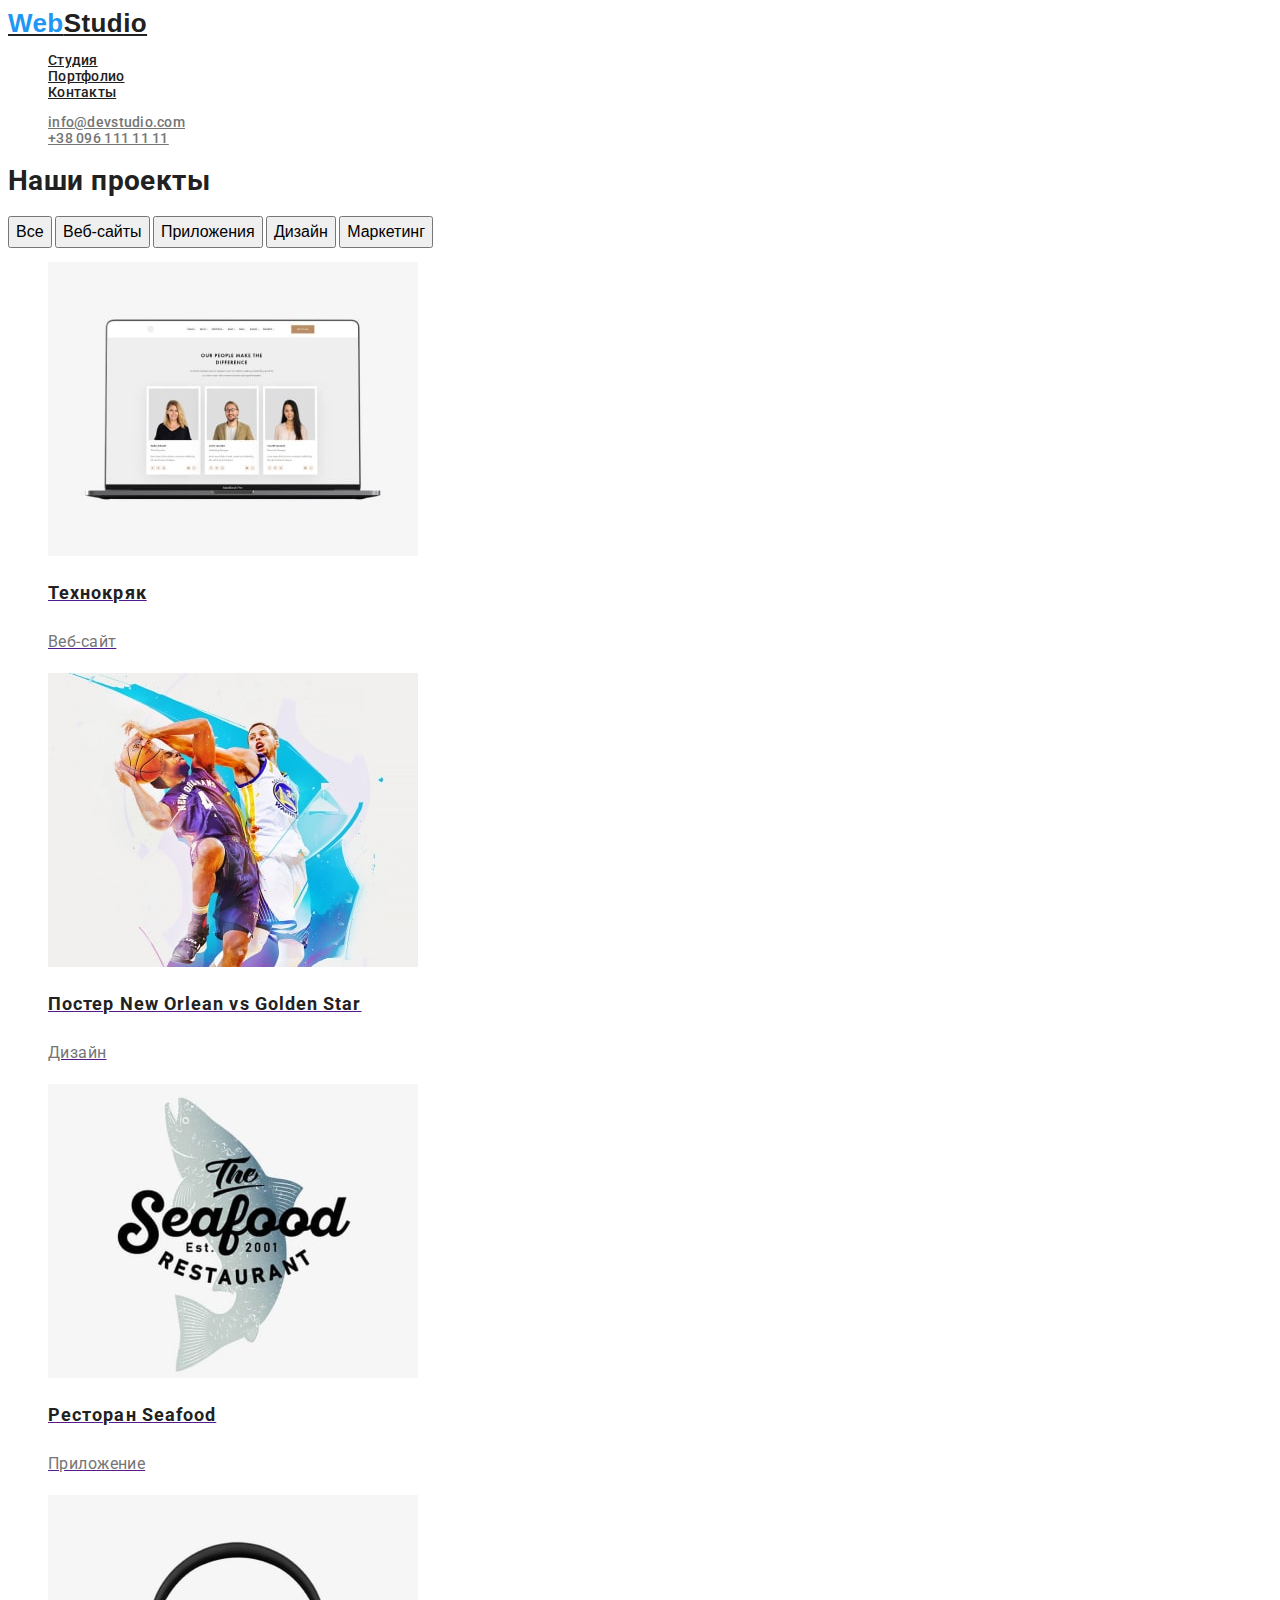
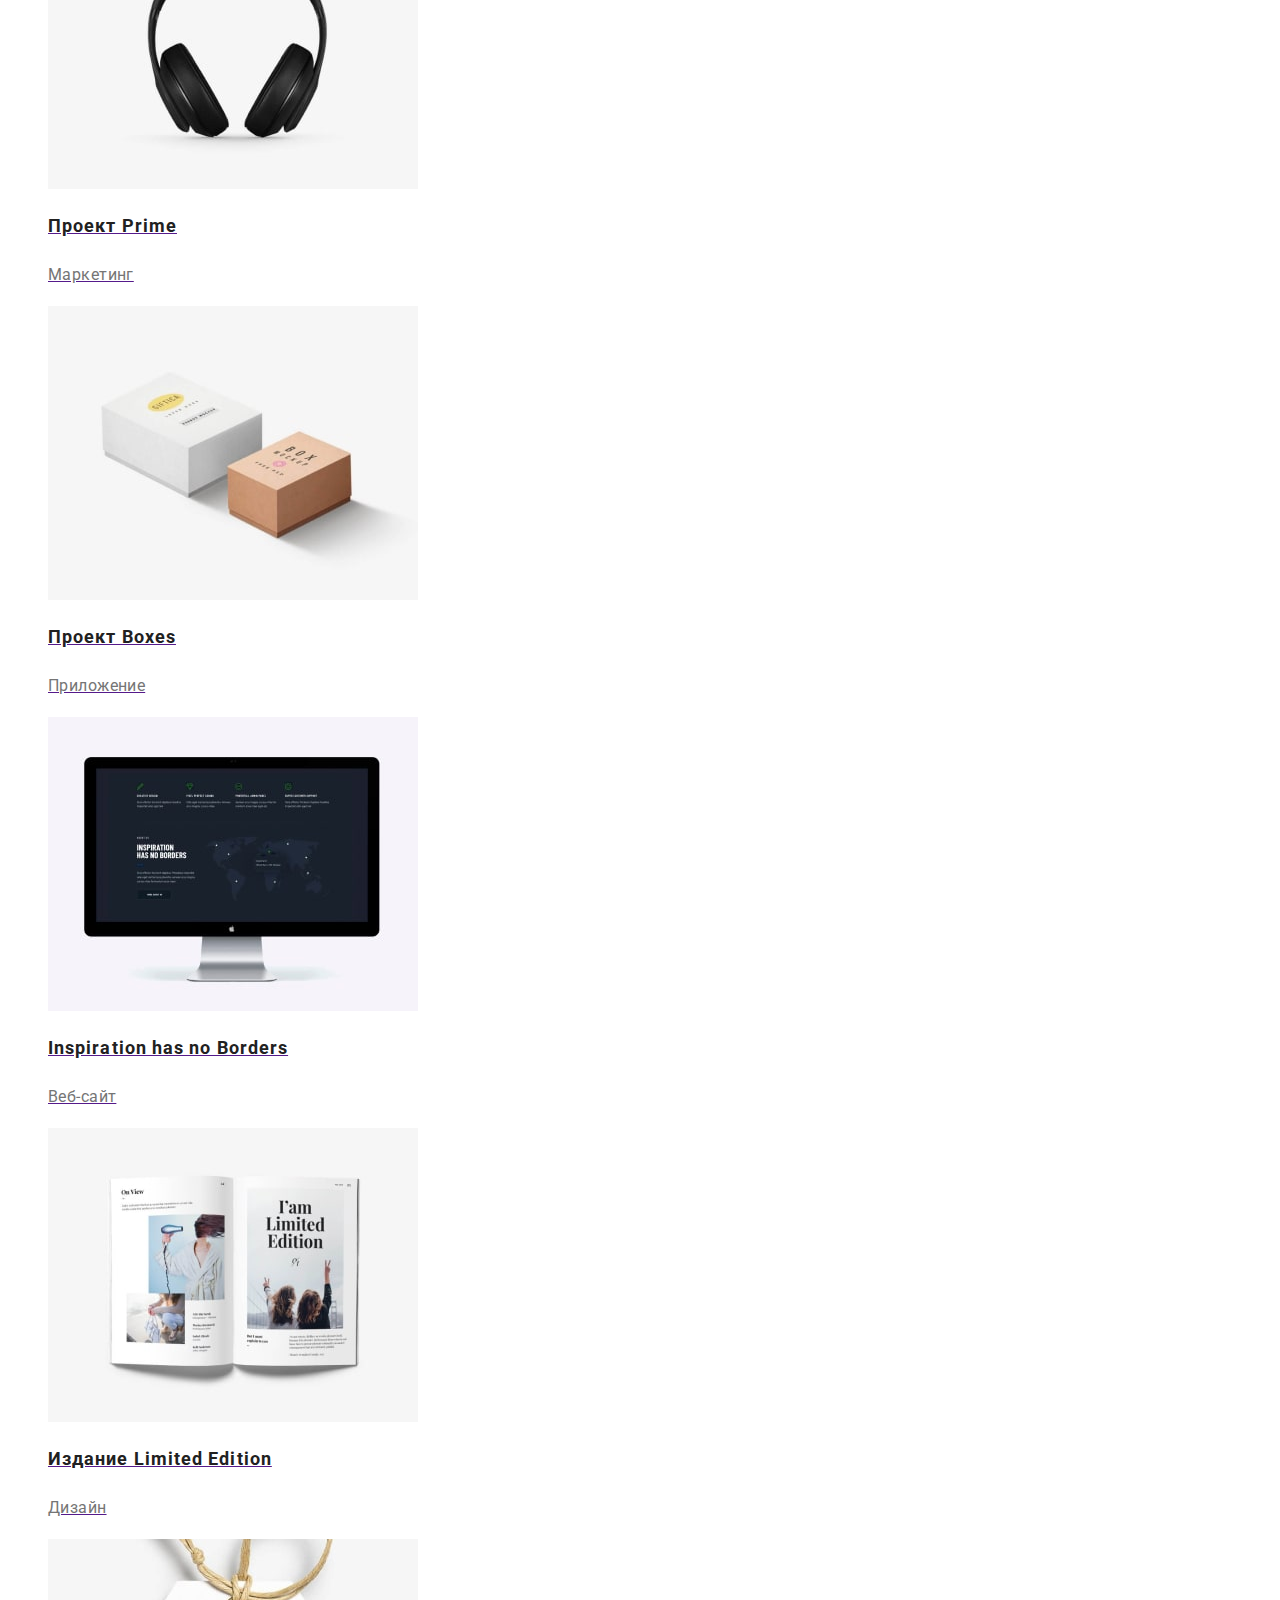
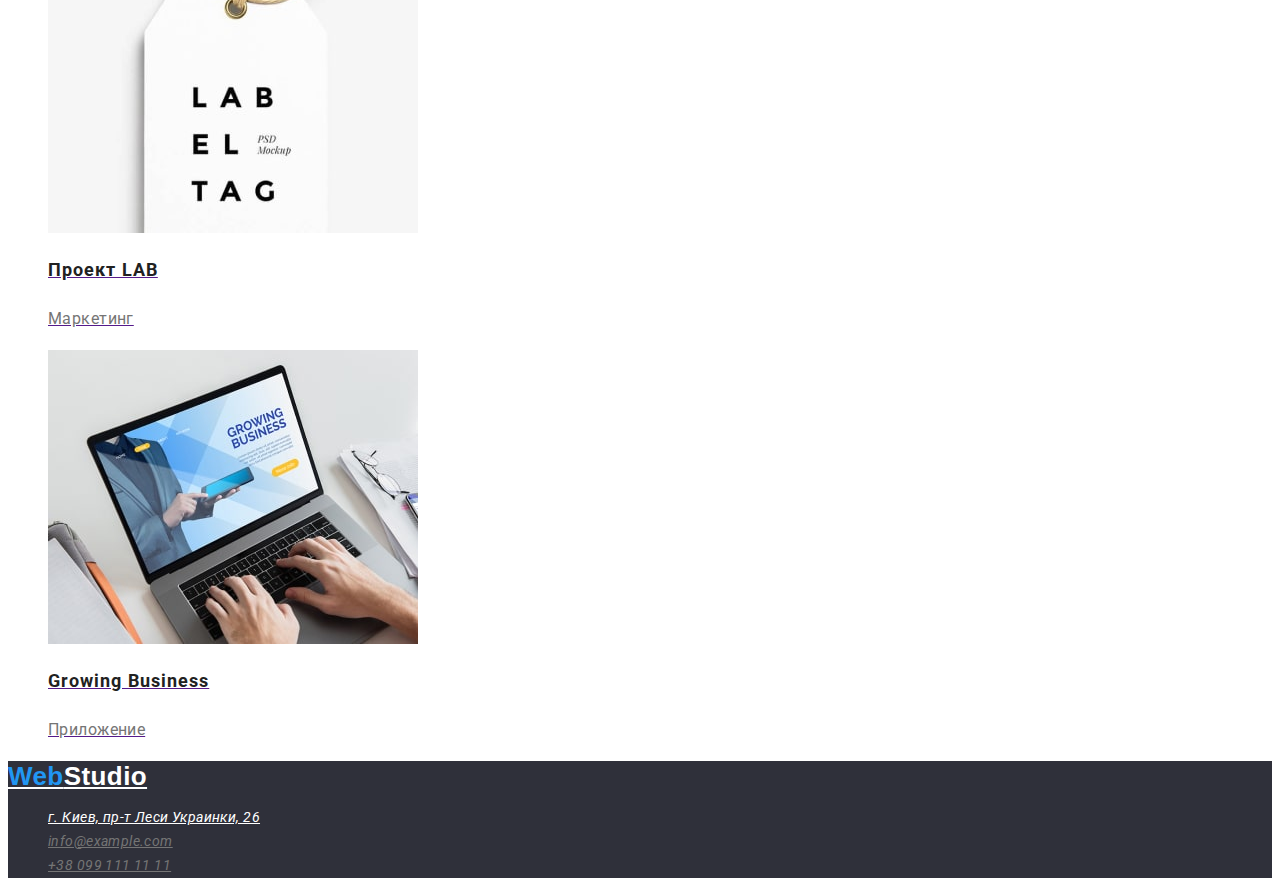
==== portfolio.html @ 0c62efba "Зроблено дз2" ====
<!DOCTYPE html>
<html lang="ru">
<head>
	<meta charset="UTF-8">
	<meta http-equiv="X-UA-Compatible" content="IE=edge">
	<meta name="viewport" content="width=device-width, initial-scale=1.0">
	<title>WebStudio</title>
	<link href="https://fonts.googleapis.com/css2?family=Raleway:wght@700&family=Roboto:wght@400;500;700;900&display=swap" rel="stylesheet">
	<link rel="stylesheet" href="./css/style.css">
</head>
<body>

	<!-- Header сайта -->

	<header>
		<nav class="nav">
		<a href="./index.html" class="logo"><span class="logo-title">Web</span>Studio</a>
			<ul class="list-style">
			<li><a href="./studio.html"  class="link">Студия</a></li>
			<li><a href="./portfolio.html"  class="link">Портфолио</a></li>
			<li><a href=""  class="link">Контакты</a></li>
		</ul>
	</nav>
	<ul class="info list-style">
		<li><a href="mailto:info@devstudio.com" class="info-link">info@devstudio.com</a></li>
		<li><a href="tel:+380961111111" class="info-link">+38 096 111 11 11</a></li>
	</ul>
	</header>
	<!-- Main сайта -->

<main>
	<section class="section">
		<h1>Наши проекты</h1>
		<div>
			<button type="button" class="button-portfolio">Все</button>
	  		<button type="button" class="button-portfolio">Веб-сайты</button>
	  		<button type="button" class="button-portfolio">Приложения</button>
	  		<button type="button" class="button-portfolio">Дизайн</button>
	  		<button type="button" class="button-portfolio">Маркетинг</button>
		</div>
	  
	  <ul class="list-style">
		  <li>
			  <a href="">
				  <img src="./images/portfolio-1.jpg" alt="Технокряк" width="370" height="294">
				  <h2 class="project-title">Технокряк</h2>
				  <p class="project-description">Веб-сайт</p>
			  </a>
		  </li>
		  <li>
			<a href="">
				<img src="./images/portfolio-2.jpg" alt="Постер New Orlean vs Golden Star" width="370" height="294">
				<h2 class="project-title">Постер New Orlean vs Golden Star</h2>
				<p class="project-description">Дизайн</p>
			</a>
		</li>
		 <li>
			<a href="">
				<img src="./images/portfolio-3.jpg" alt="Иконка ресторана Seafood" width="370" height="294">
				<h2 class="project-title">Ресторан Seafood</h2>
				<p class="project-description">Приложение</p>
			</a>
		</li>
		<li>
			<a href="">
				<img src="./images/portfolio-4.jpg" alt="Проект Prime" width="370" height="294">
				<h2 class="project-title">Проект Prime</h2>
				<p class="project-description">Маркетинг</p>
			</a>
		</li>
		<li>
			<a href="">
				<img src="./images/portfolio-5.jpg" alt="Проект Boxes" width="370" height="294">
				<h2 class="project-title">Проект Boxes</h2>
				<p class="project-description">Приложение</p>
			</a>
		</li>
		<li>
			<a href="">
				<img src="./images/portfolio-6.jpg" alt="Веб-сайт Inspiration has no Borders" width="370" height="294">
				<h2 class="project-title" lang="en">Inspiration has no Borders</h2>
				<p class="project-description">Веб-сайт</p>
			</a>
		</li>
		<li>
			<a href="">
				<img src="./images/portfolio-7.jpg" alt="Дизайн издания Limited Edition" width="370" height="294">
				<h2 class="project-title">Издание Limited Edition</h2>
				<p class="project-description">Дизайн</p>
			</a>
		</li>
		<li>
			<a href="">
				<img src="./images/portfolio-8.jpg" alt="Проект LAB" width="370" height="294">
				<h2 class="project-title" >Проект LAB</h2>
				<p class="project-description">Маркетинг</p>
			</a>
		</li>
		<li>
			<a href="">
				<img src="./images/portfolio-9.jpg" alt="Приложение Growing Business" width="370" height="294">
				<h2 class="project-title" lang="en">Growing Business</h2>
				<p class="project-description">Приложение</p>
			</a>
		</li>
	  </ul>
	</section>

</main>

	<!-- Footer сайта -->

	<footer class="footer">

		<a href="./index.html" class="logo"><span class="logo-title">Web</span>Studio</a>
	<address>
		<ul class="list-style">
			<li><a href="https://goo.gl/maps/6TennLFHAqJzWJgR6" class="footer-address info-link" target="_blank" rel="noopener noreferrer nofollow">г. Киев, пр-т Леси Украинки, 26</a></li>
			<li><a href="mailto:info@example.com" class="info-link">info@example.com</a></li>
			<li><a href="tel:+380991111111" class="info-link">+38 099 111 11 11</a></li>
		</ul>
	</address>

	</footer>

</body>
</html>
---- css/style.css ----
:root {
--primary-text-color: #212121;
--secondary-text-color: #757575;
--title-text-color: #FFFFFF;
--accent-color: #2196F3 ;
--footer-color: #2F303A;
}

body {
	color: var(--primary-text-color);
	background-color:var(--title-text-color);

	font-family: Roboto, sans-serif;
	letter-spacing: 0.03em;
	font-size: 14px;
	line-height: 1.14;
}

.list-style {
	list-style: none;
}

.nav .link {
	color: var(--primary-text-color);
	font-weight: 500;
	letter-spacing: 0.02em;
}

.nav .link:hover,
.nav .link:focus
 {
	color: var(--accent-color);
}

.logo {
	color: var(--primary-text-color);
	font-family: Ralewai, sans-serif;
	font-weight: 700;
	font-size: 26px;
	line-height: 1.19;
}

.logo-title {
	color: var(--accent-color);
}

.info-link{
	color: var(--secondary-text-color);
	font-weight: 500;
	letter-spacing: 0.02em;
}

.info-link:hover,
.info-link:focus {
	color: var(--accent-color);
}

.title {
	color: var(--title-text-color);
	font-weight: 900;
	font-size: 44px;
	line-height: 1.36;
	letter-spacing: 0.06em;
	text-transform: uppercase
}

 .button {
	background-color: var(--accent-color);
	color: var(--title-text-color);

	font-weight: 700;
	font-size: 16px;
	line-height: 1.88;
	letter-spacing: 0.06em;
	cursor: pointer;
 }

 .title-description {
	font-weight: 700;
	text-transform: uppercase;
 }

 .description {
 	color: var(--secondary-text-color);
 	font-weight: 400;
	line-height: 1.71;
 }

 .section-title {
	font-weight: 700;
	font-size: 36px;
	line-height: 1.17;
 }

 .title-foto {
	font-weight: 500;
	font-size: 16px;
	line-height: 1.19;
 }

 .foto-description{
	color: var(--secondary-text-color);
	font-style: normal;
	font-weight: 400;
	font-size: 16px;
	line-height: 1.19;
 }

.footer{
	background-color: var(--footer-color);
}

 .footer-address{
	color: var(--title-text-color);

	font-weight: 400;
	line-height: 1.71;
 }

 .footer .info-link {
	font-weight: 400;
	font-size: 14px;
	line-height: 1.71;
	letter-spacing: 0.03em;
	
 }

.footer .logo {
	color: var(--title-text-color);
 }

 .button-portfolio {
	font-weight: 500;
	font-size: 16px;
	line-height: 1.63;
 }

 .button-portfolio:hover,
 .button-portfolio:focus {
	background-color: var(--accent-color);
	color: var(--title-text-color);
	cursor: pointer;
 }

 .project-title {
	color: var(--primary-text-color);
	font-weight: 700;
	font-size: 18px;
	line-height: 2;
	letter-spacing: 0.06em;
 }

 .project-description {
	color: var(--secondary-text-color);
	font-weight: 400;
	font-size: 16px;
	line-height: 1.88;
 }
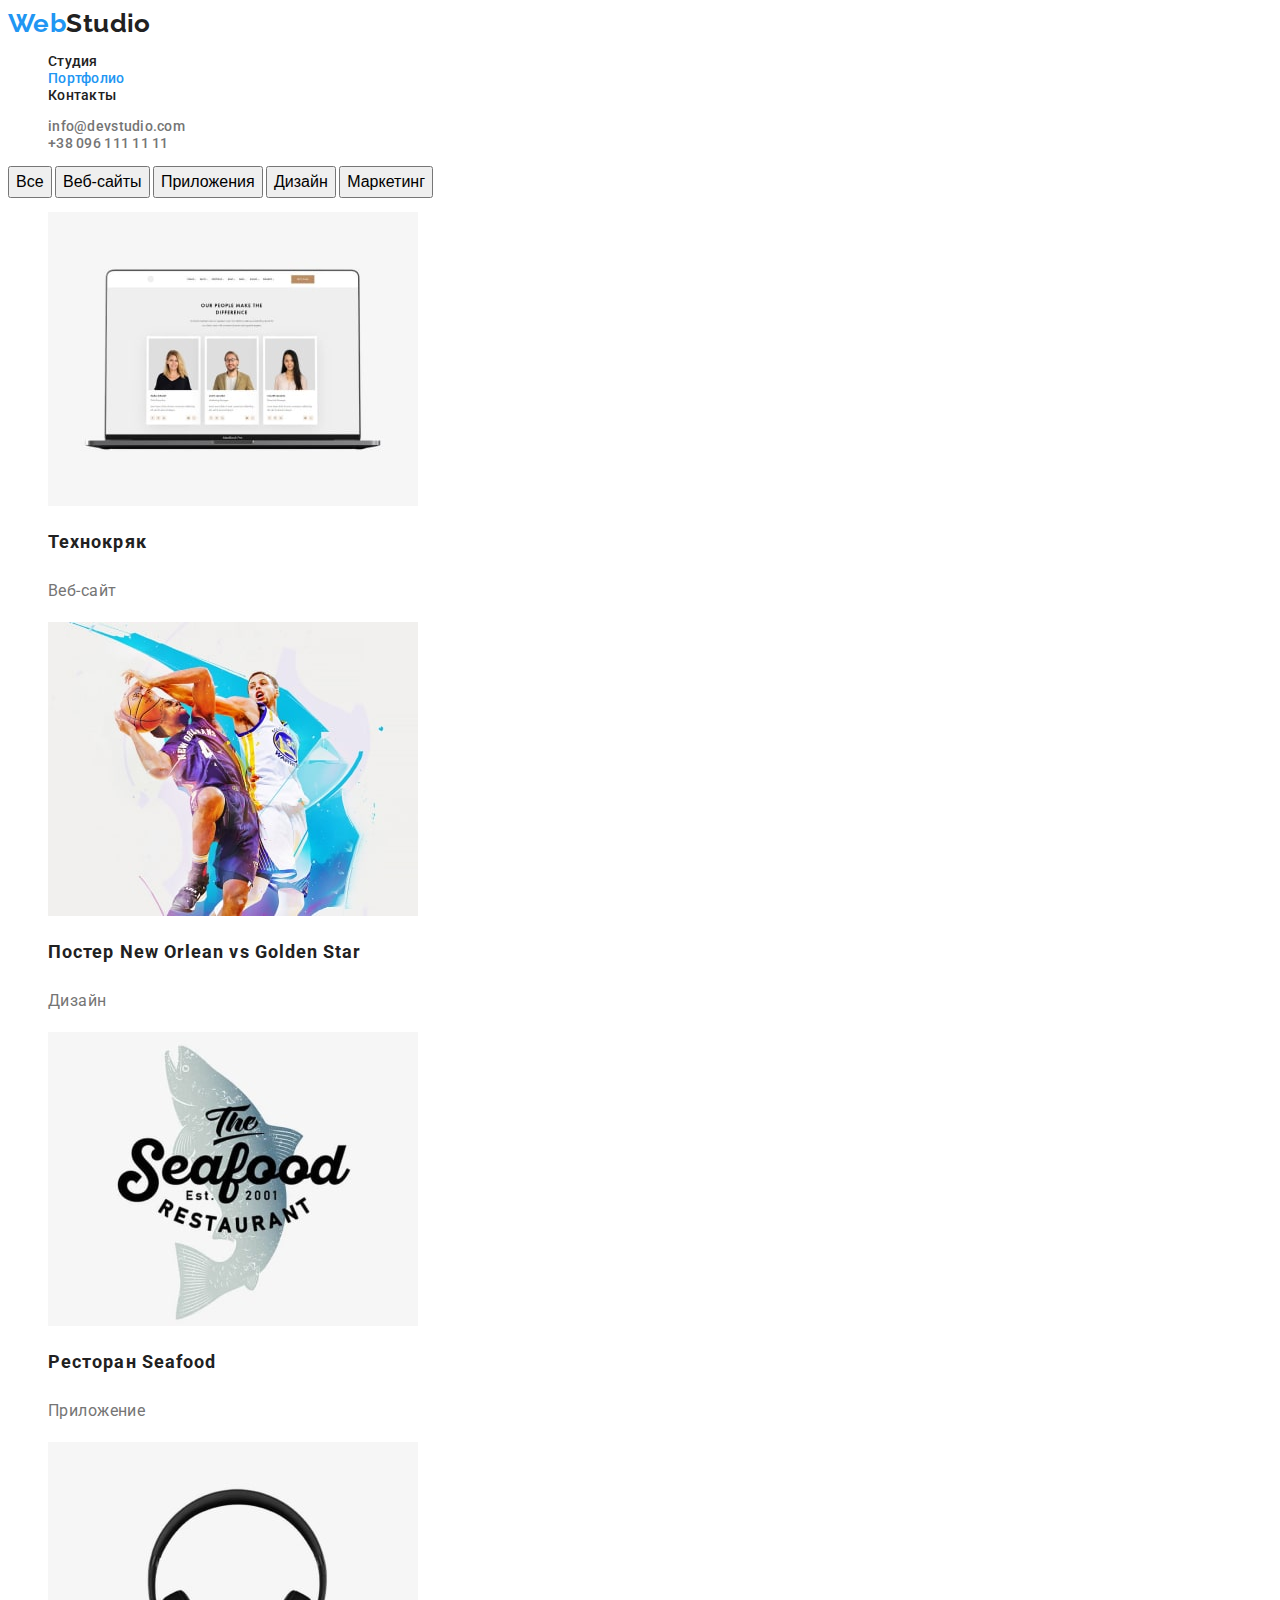
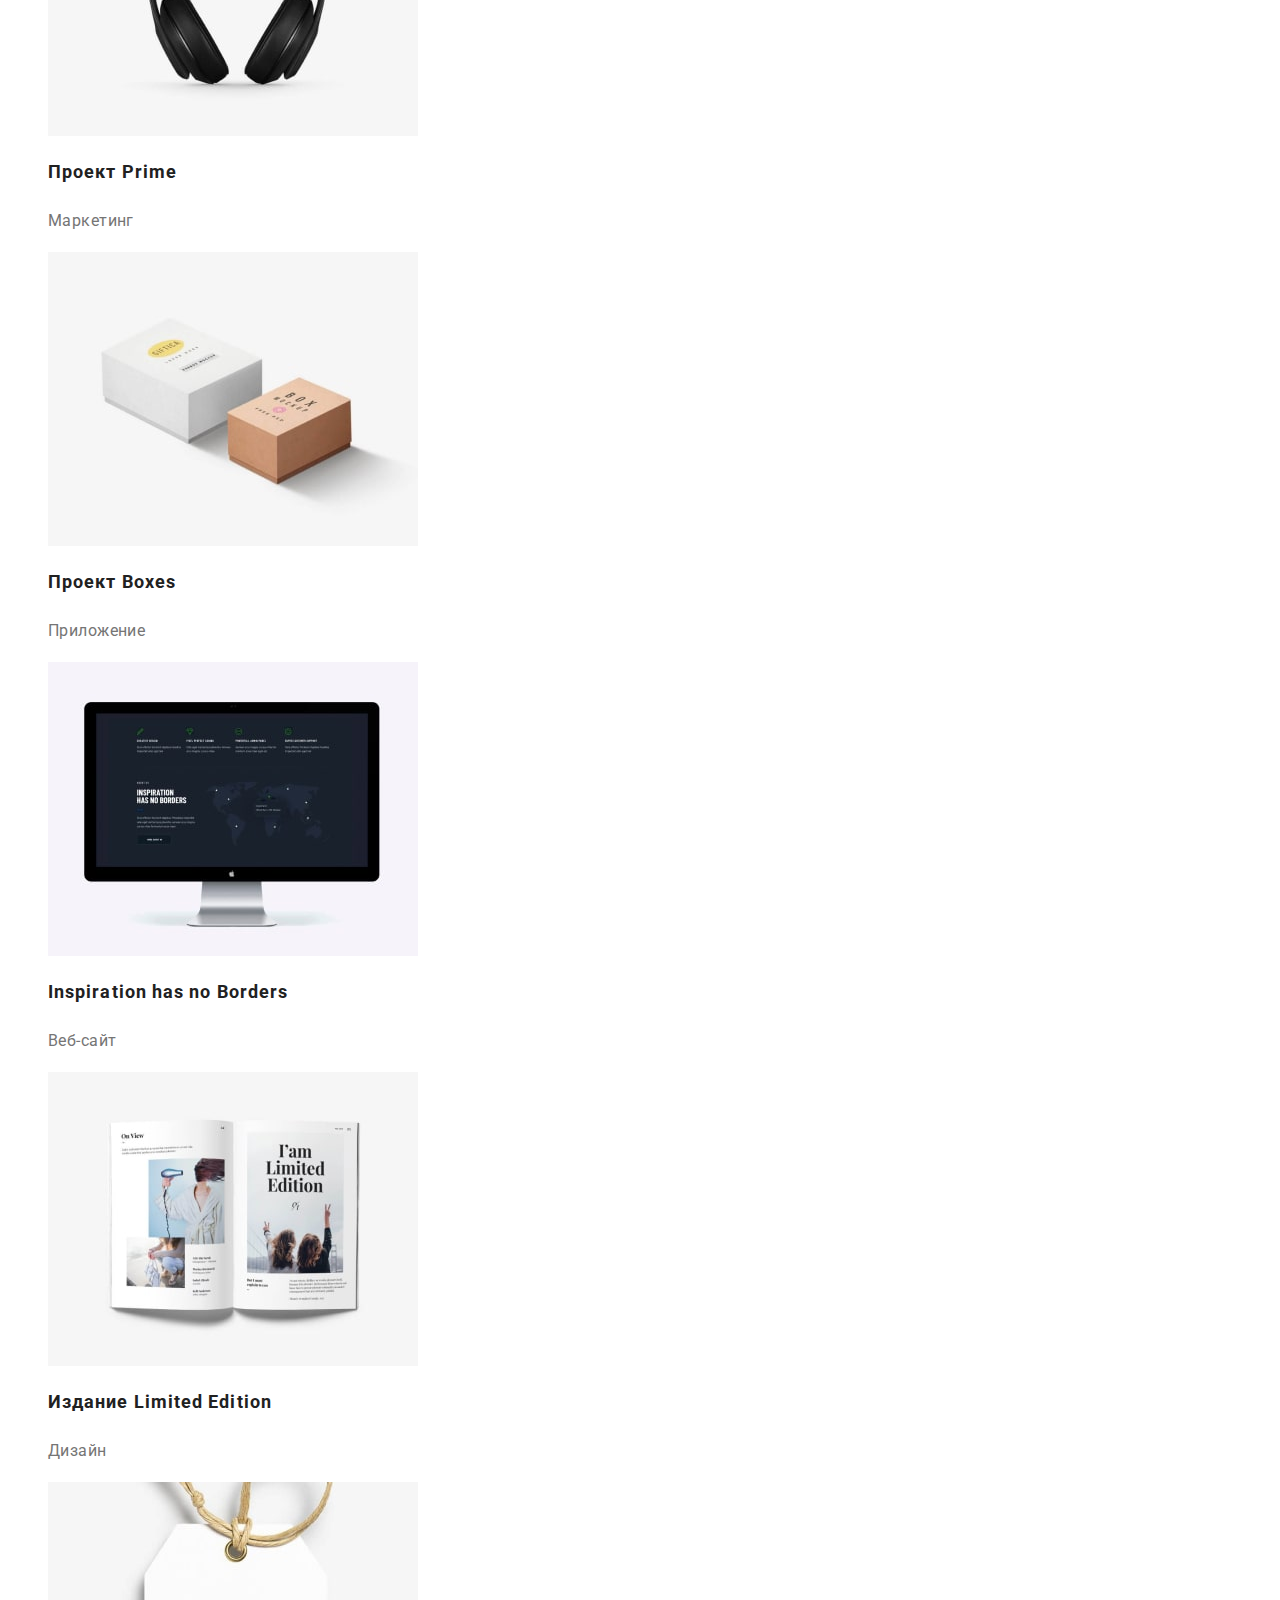
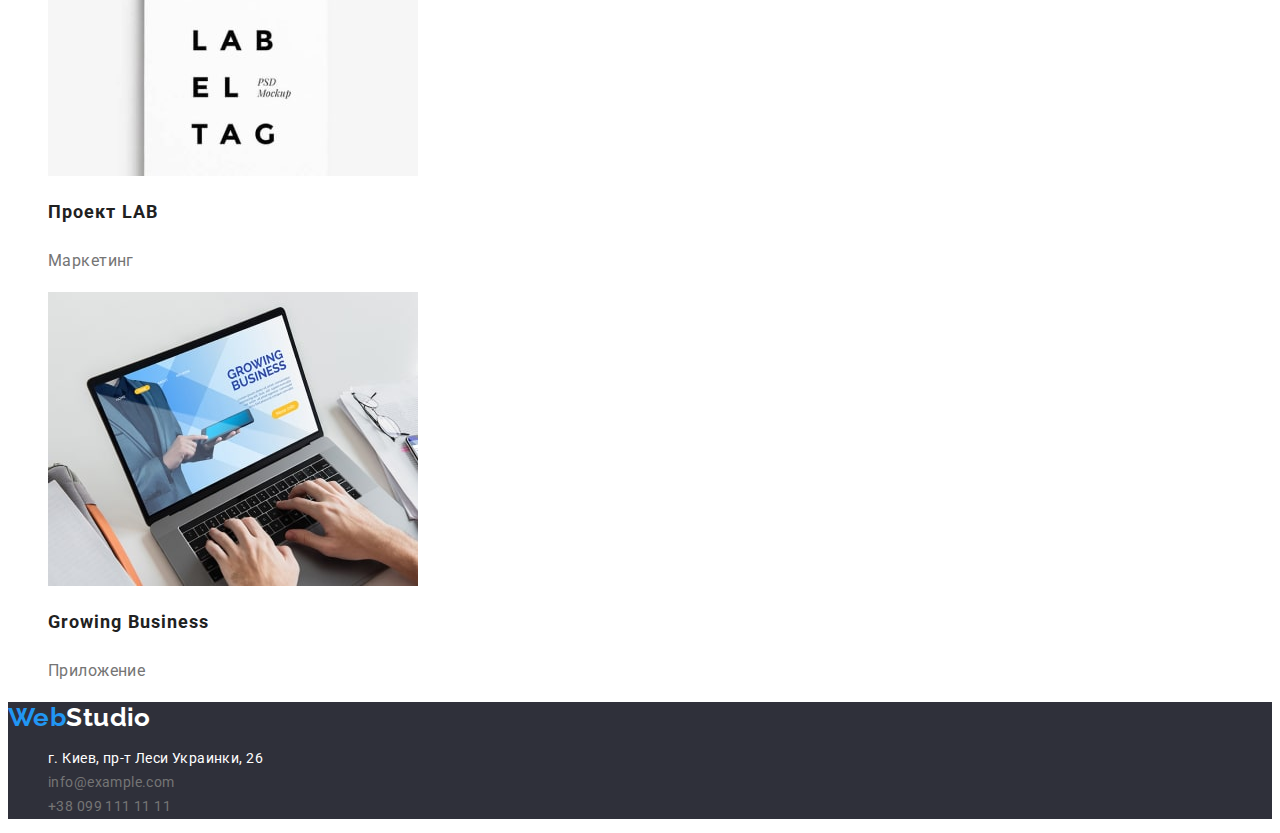
==== commit 15adf1c8: "Дороблено згідно рекомендацій (змінено підкреслення .link, виправлені помилки з font-family, зроблен" ====
--- a/portfolio.html
+++ b/portfolio.html
@@ -4,11 +4,11 @@
 	<meta charset="UTF-8">
 	<meta http-equiv="X-UA-Compatible" content="IE=edge">
 	<meta name="viewport" content="width=device-width, initial-scale=1.0">
-	<title>WebStudio</title>
+	<title>Portfolio</title>
 	<link href="https://fonts.googleapis.com/css2?family=Raleway:wght@700&family=Roboto:wght@400;500;700;900&display=swap" rel="stylesheet">
 	<link rel="stylesheet" href="./css/style.css">
 </head>
-<body>
+<body class="link">
 
 	<!-- Header сайта -->
 
@@ -16,8 +16,8 @@
 		<nav class="nav">
 		<a href="./index.html" class="logo"><span class="logo-title">Web</span>Studio</a>
 			<ul class="list-style">
-			<li><a href="./studio.html"  class="link">Студия</a></li>
-			<li><a href="./portfolio.html"  class="link">Портфолио</a></li>
+			<li><a href="./index.html"  class="link">Студия</a></li>
+			<li><a href="./portfolio.html"  class="link current">Портфолио</a></li>
 			<li><a href=""  class="link">Контакты</a></li>
 		</ul>
 	</nav>
@@ -30,7 +30,7 @@
 
 <main>
 	<section class="section">
-		<h1>Наши проекты</h1>
+		<h1 class="visually-hidden">Наши проекты</h1>
 		<div>
 			<button type="button" class="button-portfolio">Все</button>
 	  		<button type="button" class="button-portfolio">Веб-сайты</button>
--- a/css/style.css
+++ b/css/style.css
@@ -13,28 +13,56 @@
 	font-family: Roboto, sans-serif;
 	letter-spacing: 0.03em;
 	font-size: 14px;
-	line-height: 1.14;
+
 }
+
+.link a {
+	text-decoration: none;
+}
+
+
+.visually-hidden {
+	position: absolute;
+	width: 1px;
+	height: 1px;
+	margin: -1px;
+	border: 0;
+	padding: 0;
+	
+	white-space: nowrap;
+	clip-path: inset(100%);
+	clip: rect(0 0 0 0);
+	overflow: hidden;
+ }
 
 .list-style {
 	list-style: none;
+}
+
+.hero {
+	background-color: var(--footer-color);
+	font-family: inherit;
 }
 
 .nav .link {
 	color: var(--primary-text-color);
 	font-weight: 500;
 	letter-spacing: 0.02em;
+	line-height: 1.14;
+}
+
+.nav .link.current {
+	color: var(--accent-color);
 }
 
 .nav .link:hover,
-.nav .link:focus
- {
+.nav .link:focus {
 	color: var(--accent-color);
 }
 
 .logo {
 	color: var(--primary-text-color);
-	font-family: Ralewai, sans-serif;
+	font-family: Raleway, sans-serif;
 	font-weight: 700;
 	font-size: 26px;
 	line-height: 1.19;
@@ -48,6 +76,7 @@
 	color: var(--secondary-text-color);
 	font-weight: 500;
 	letter-spacing: 0.02em;
+	line-height: 1.14;
 }
 
 .info-link:hover,
@@ -61,7 +90,7 @@
 	font-size: 44px;
 	line-height: 1.36;
 	letter-spacing: 0.06em;
-	text-transform: uppercase
+	text-transform: uppercase;
 }
 
  .button {
@@ -77,7 +106,9 @@
 
  .title-description {
 	font-weight: 700;
+	font-size: 14px;
 	text-transform: uppercase;
+	line-height: 1.14;
  }
 
  .description {
@@ -100,7 +131,6 @@
 
  .foto-description{
 	color: var(--secondary-text-color);
-	font-style: normal;
 	font-weight: 400;
 	font-size: 16px;
 	line-height: 1.19;
@@ -155,4 +185,8 @@
 	font-weight: 400;
 	font-size: 16px;
 	line-height: 1.88;
+ }
+
+ .footer address {
+	 font-style: normal;
  }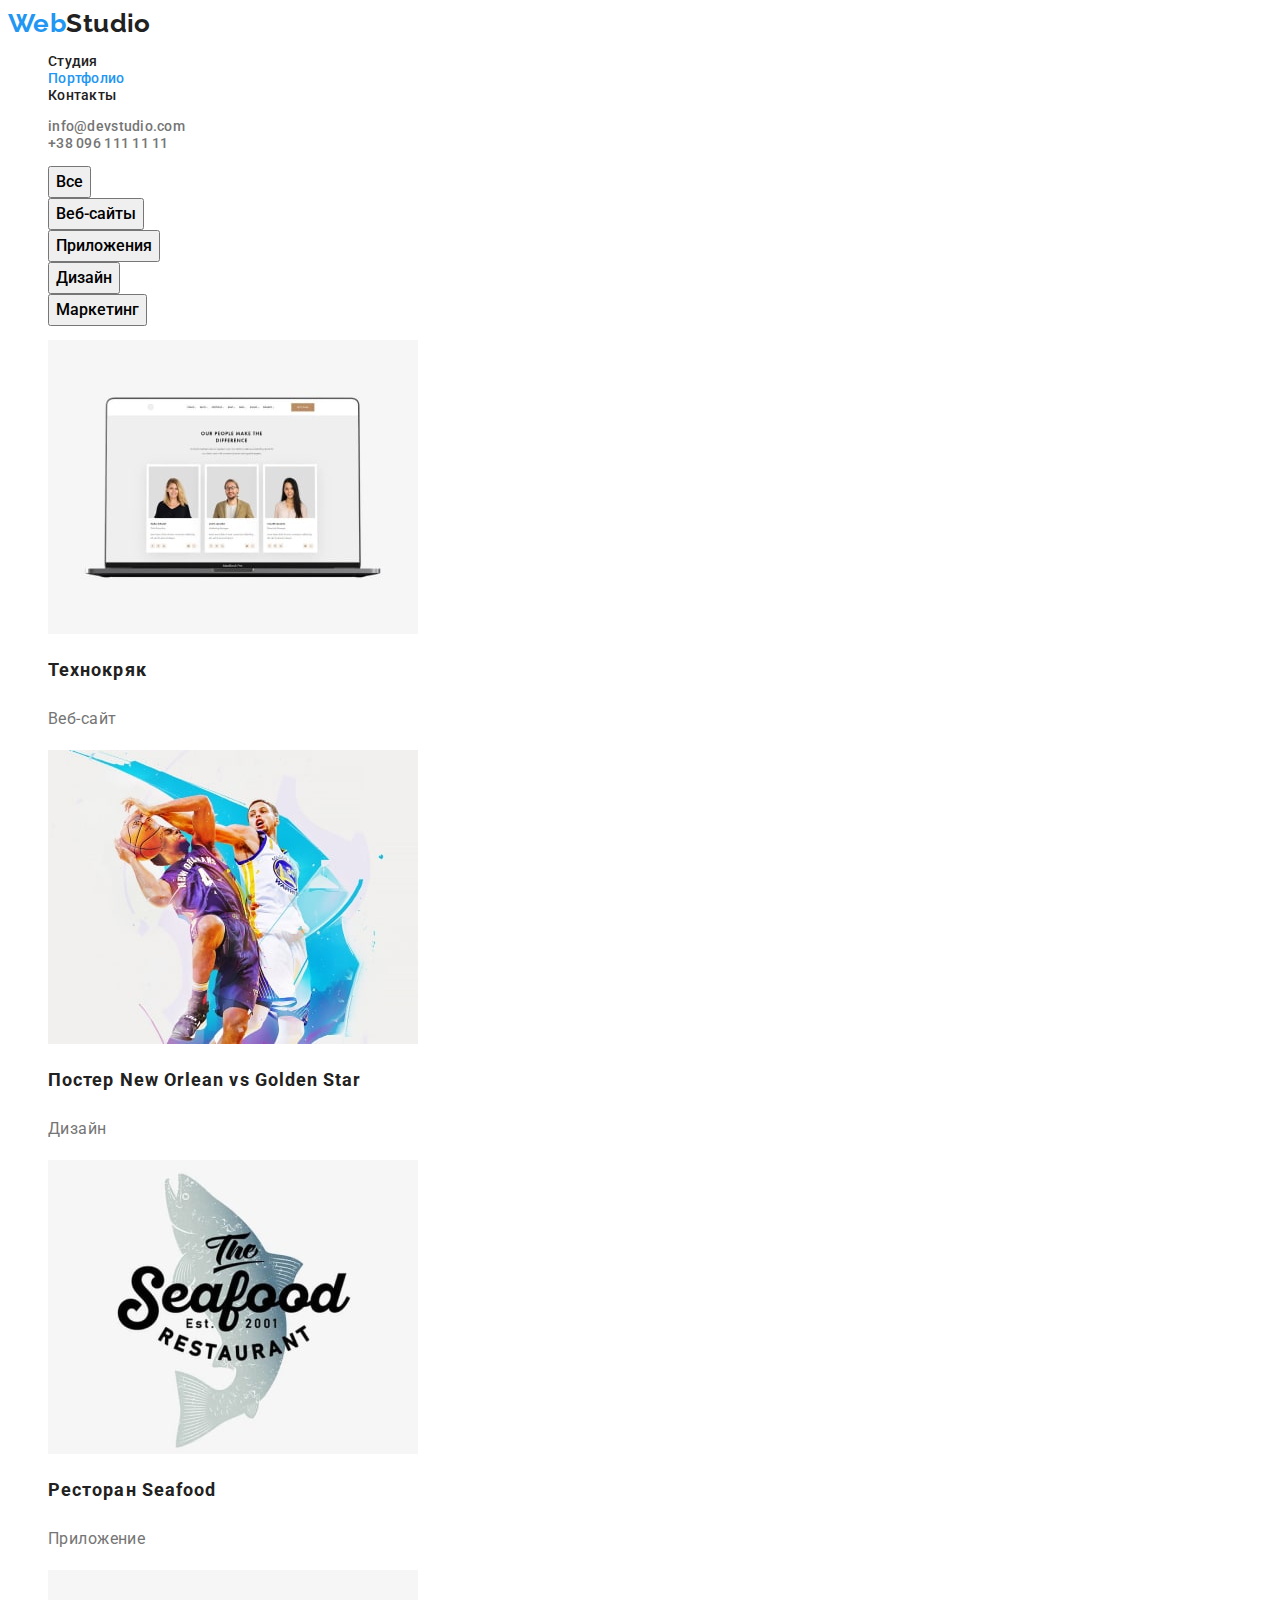
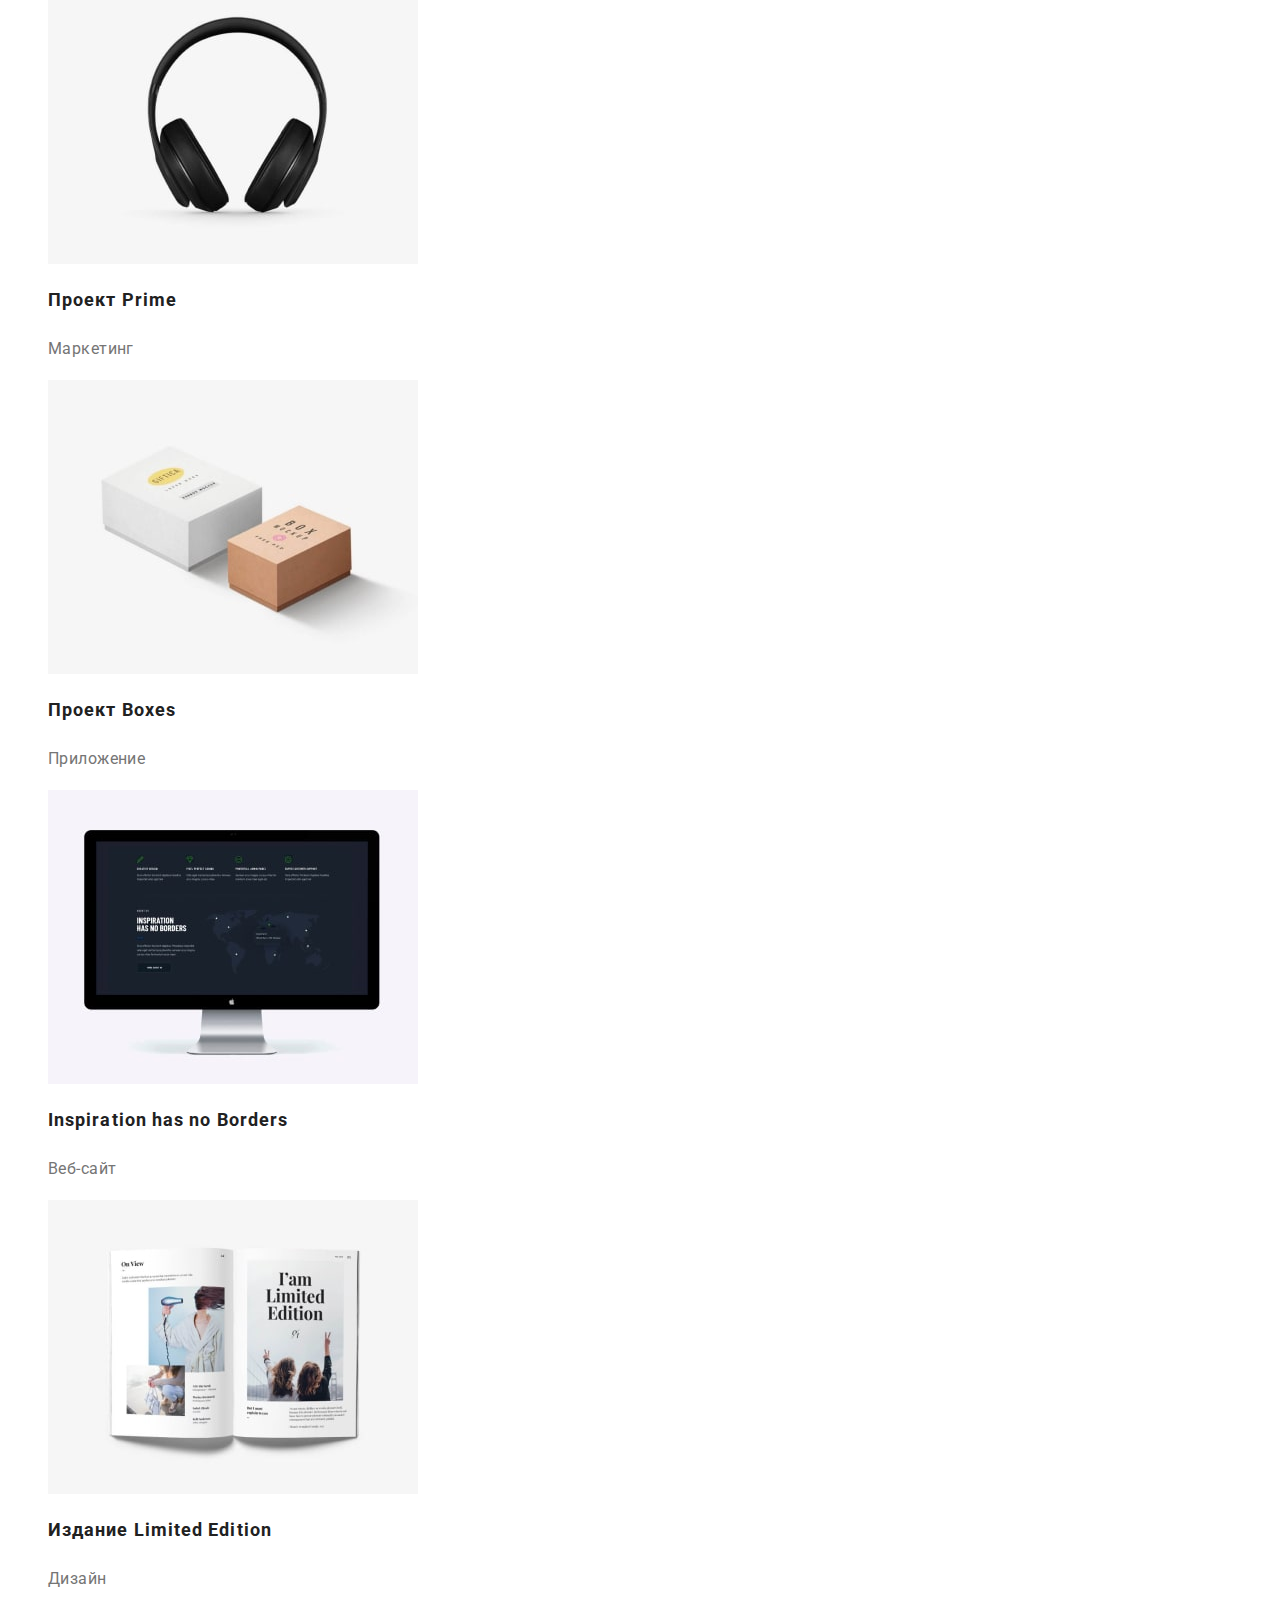
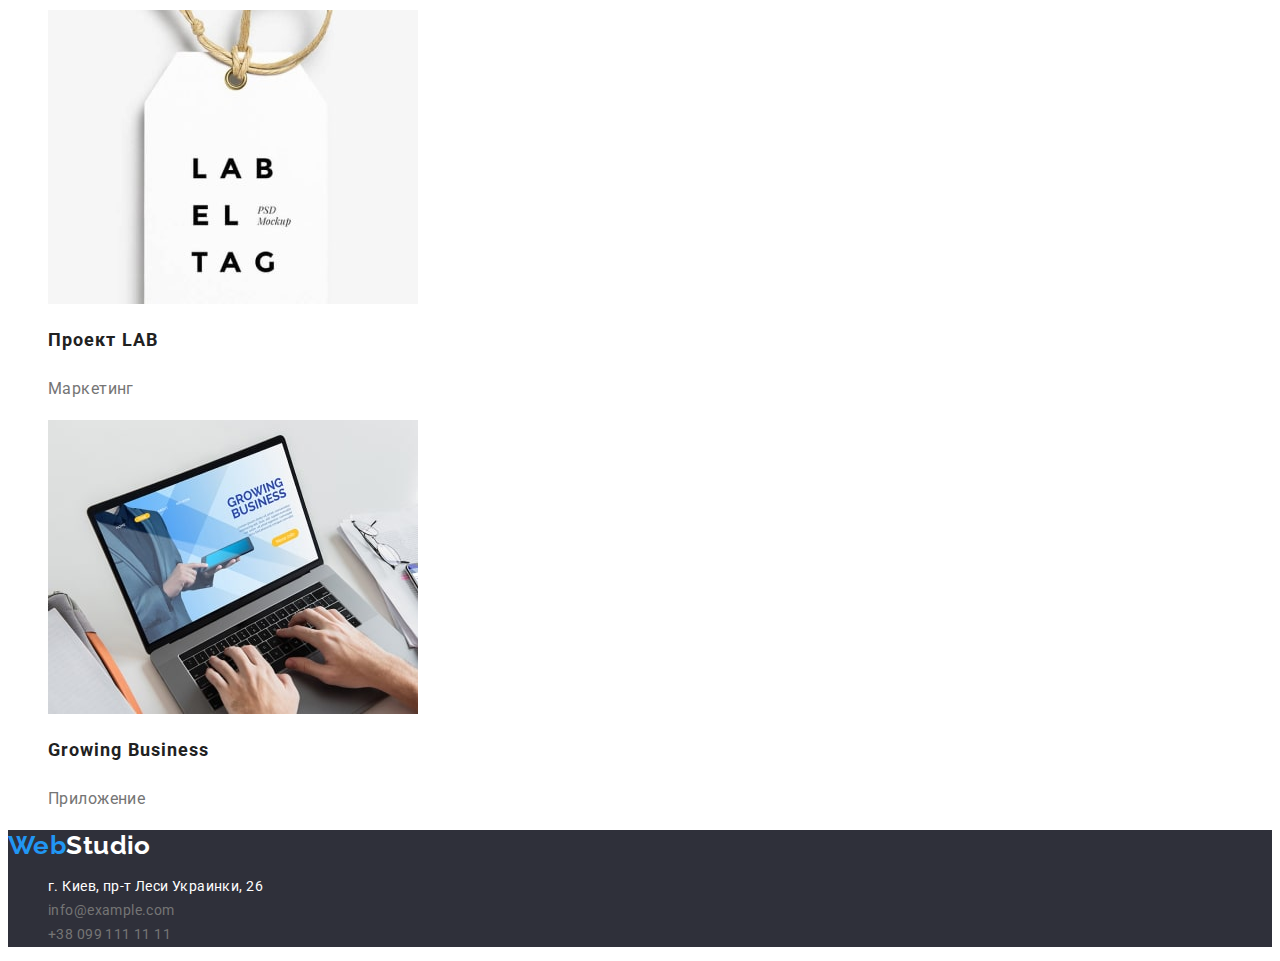
==== commit 6e4c6a8d: "Видалила у .hero font-family: inherit; а до кнопки додала. В портфоліо змінила кнопки на список кноп" ====
--- a/portfolio.html
+++ b/portfolio.html
@@ -31,13 +31,15 @@
 <main>
 	<section class="section">
 		<h1 class="visually-hidden">Наши проекты</h1>
-		<div>
-			<button type="button" class="button-portfolio">Все</button>
-	  		<button type="button" class="button-portfolio">Веб-сайты</button>
-	  		<button type="button" class="button-portfolio">Приложения</button>
-	  		<button type="button" class="button-portfolio">Дизайн</button>
-	  		<button type="button" class="button-portfolio">Маркетинг</button>
-		</div>
+		<ul class="list-style">
+			<li><button type="button" class="button-portfolio">Все</button></li>
+	  		<li><button type="button" class="button-portfolio">Веб-сайты</button></li>
+	  		<li><button type="button" class="button-portfolio">Приложения</button></li>
+	  		<li><button type="button" class="button-portfolio">Дизайн</button></li>
+	  		<li><button type="button" class="button-portfolio">Маркетинг</button></li>
+		</ul>
+			
+
 	  
 	  <ul class="list-style">
 		  <li>
--- a/css/style.css
+++ b/css/style.css
@@ -41,7 +41,6 @@
 
 .hero {
 	background-color: var(--footer-color);
-	font-family: inherit;
 }
 
 .nav .link {
@@ -97,6 +96,7 @@
 	background-color: var(--accent-color);
 	color: var(--title-text-color);
 
+	font-family: inherit;
 	font-weight: 700;
 	font-size: 16px;
 	line-height: 1.88;
@@ -160,6 +160,7 @@
  }
 
  .button-portfolio {
+	font-family: inherit;
 	font-weight: 500;
 	font-size: 16px;
 	line-height: 1.63;
